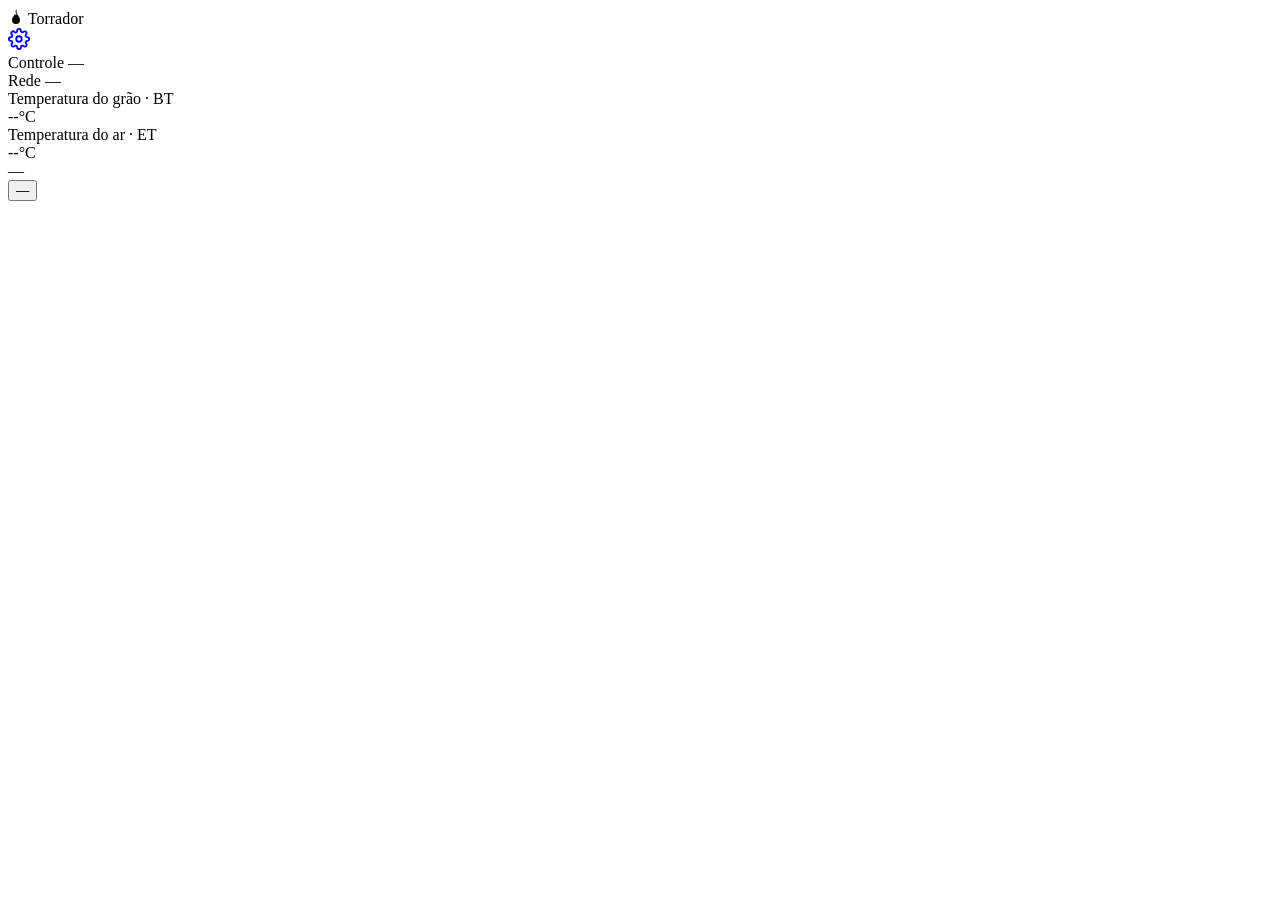
==== data/index.html @ 2ae7d633 "Add lightweight resource/health monitor (heap, loop rate, RSSI) New diag module samples cheap O(1) S" ====
<!doctype html>
<html lang="pt-BR">
<head>
  <meta charset="utf-8">
  <meta name="viewport" content="width=device-width, initial-scale=1">
  <title>Torrador</title>
  <link rel="stylesheet" href="/style.css">
</head>
<body>
  <main class="wrap">
    <div class="topbar">
      <div class="brand">
        <span class="mark" aria-hidden="true">
          <svg width="16" height="16" viewBox="0 0 24 24" fill="currentColor">
            <path d="M13 2c-1.6 2.3-2.2 4-1 6 .9 1.5.6 2.8-.4 3.7.3-1.6-.5-2.5-1.2-3-.2 2-1.6 3-2.6 4.4C6.6 14.7 6 16.2 6 18a6 6 0 0 0 12 0c0-3.2-1.8-5.6-3.4-7.6C13 8.4 12.3 6 13 2z"/>
          </svg>
        </span>
        <span class="name" id="brand">Torrador</span>
      </div>
      <a class="iconbtn" href="/settings" aria-label="Configurações" title="Configurações">
        <svg width="22" height="22" viewBox="0 0 24 24" fill="none" stroke="currentColor"
             stroke-width="2" stroke-linecap="round" stroke-linejoin="round">
          <circle cx="12" cy="12" r="3"/>
          <path d="M19.4 15a1.65 1.65 0 0 0 .33 1.82l.06.06a2 2 0 1 1-2.83 2.83l-.06-.06a1.65 1.65 0 0 0-1.82-.33 1.65 1.65 0 0 0-1 1.51V21a2 2 0 0 1-4 0v-.09A1.65 1.65 0 0 0 9 19.4a1.65 1.65 0 0 0-1.82.33l-.06.06a2 2 0 1 1-2.83-2.83l.06-.06a1.65 1.65 0 0 0 .33-1.82 1.65 1.65 0 0 0-1.51-1H3a2 2 0 0 1 0-4h.09A1.65 1.65 0 0 0 4.6 9a1.65 1.65 0 0 0-.33-1.82l-.06-.06a2 2 0 1 1 2.83-2.83l.06.06a1.65 1.65 0 0 0 1.82.33H9a1.65 1.65 0 0 0 1-1.51V3a2 2 0 0 1 4 0v.09a1.65 1.65 0 0 0 1 1.51 1.65 1.65 0 0 0 1.82-.33l.06-.06a2 2 0 1 1 2.83 2.83l-.06.06a1.65 1.65 0 0 0-.33 1.82V9a1.65 1.65 0 0 0 1.51 1H21a2 2 0 0 1 0 4h-.09a1.65 1.65 0 0 0-1.51 1z"/>
        </svg>
      </a>
    </div>

    <div class="readout">
      <div class="strip">
        <div class="stat">
          <span class="stat-label">Controle</span>
          <span class="stat-val"><span class="ico" id="modeIco"></span><span class="txt" id="mode">—</span></span>
        </div>
        <div class="stat">
          <span class="stat-label" id="netLabel">Rede</span>
          <span class="stat-val"><span class="ico" id="netIco"></span><span class="txt" id="net">—</span></span>
        </div>
      </div>
      <div>
        <span class="eyebrow">Temperatura do grão · BT</span>
        <div class="hero"><span class="val" id="bt">--</span><span class="unit">°C</span></div>
        <!-- Faixa de controle: pertence ao BT, então vive colada a ele (só em Automático). -->
        <div class="range heat" id="band" hidden>
          <div class="range-head">
            <span class="range-lbl">Faixa de controle</span>
            <span class="range-now" id="bandNow">—</span>
          </div>
          <div class="range-track">
            <div class="range-fill" id="bandFill"></div>
            <div class="range-marker" id="bandMarker"></div>
          </div>
          <div class="range-ends">
            <span>mín <b id="bandMin">—</b></span>
            <span>máx <b id="bandMax">—</b></span>
          </div>
        </div>
      </div>
      <div>
        <span class="eyebrow">Temperatura do ar · ET</span>
        <div class="hero small"><span class="val" id="et">--</span><span class="unit">°C</span></div>
      </div>
      <div class="chip" id="state"><span class="dot"></span><span id="stateLabel">—</span></div>
    </div>

    <div class="actions">
      <button id="startstop" class="btn block primary">—</button>
      <button id="clear" class="btn block ghost" hidden>Destravar</button>
    </div>

    <!-- Monitor de recursos: discreto, sem cor, só saúde do equipamento.
         Cada indicador leva um ícone de traço fino + o valor. -->
    <footer class="diag" id="diag" hidden>
      <span title="Memória RAM livre"><i class="di" id="icoRam"></i><b id="diagHeap">—</b></span>
      <span title="Iterações do laço por segundo (folga de CPU)"><i class="di" id="icoCpu"></i><b id="diagLoop">—</b></span>
      <span title="Intensidade do sinal Wi-Fi" id="rssiWrap" hidden><i class="di" id="icoWifi"></i><b id="diagRssi">—</b></span>
      <span title="Tempo ligado"><i class="di" id="icoUp"></i><b id="diagUp">—</b></span>
    </footer>
  </main>

  <script>
    const $ = (id) => document.getElementById(id);

    // Uptime compacto: 45s · 12min · 3h 20m · 2d 4h
    const fmtUptime = (s) => {
      if (s < 60) return `${s}s`;
      const m = Math.floor(s / 60);
      if (m < 60) return `${m}min`;
      const h = Math.floor(m / 60);
      if (h < 24) return `${h}h ${m % 60}m`;
      return `${Math.floor(h / 24)}d ${h % 24}h`;
    };

    const MODES = { manual: 'Manual', auto: 'Automático', artisan: 'Artisan' };

    // Inline stroke icons (match the product's gear/wifi style). Injected by mode/net.
    const SVG = (p) => '<svg viewBox="0 0 24 24" fill="none" stroke="currentColor" stroke-width="2" '
      + 'stroke-linecap="round" stroke-linejoin="round">' + p + '</svg>';
    const MODE_ICON = {
      manual:  SVG('<circle cx="12" cy="8" r="3.2"/><path d="M5.5 20a6.5 6.5 0 0 1 13 0"/>'),
      auto:    SVG('<path d="M20 12a8 8 0 1 1-2.34-5.66"/><path d="M20 4v4h-4"/>'),
      artisan: SVG('<path d="M4 4v16h16"/><path d="M7 15l3.5-4 3 2.2L20 7"/>'),
    };
    const ICON_AP  = SVG('<circle cx="12" cy="12" r="2.2"/><path d="M8.2 8.2a5.4 5.4 0 0 0 0 7.6"/>'
      + '<path d="M15.8 8.2a5.4 5.4 0 0 1 0 7.6"/><path d="M5.6 5.6a9 9 0 0 0 0 12.8"/>'
      + '<path d="M18.4 5.6a9 9 0 0 1 0 12.8"/>');
    const ICON_STA = SVG('<path d="M4.5 9.5a11 11 0 0 1 15 0"/><path d="M7.5 12.8a7 7 0 0 1 9 0"/>'
      + '<path d="M10.5 16a3 3 0 0 1 3 0"/><circle cx="12" cy="18.8" r="1" fill="currentColor" stroke="none"/>');
    const STATES = {
      IDLE:    { label: 'Parado',                color: '#78716c' },
      RUN:     { label: 'Aquecendo',             color: '#d97706' },
      HOLD:    { label: 'Temperatura OK',         color: '#15803d' },
      LOCKOUT: { label: 'Falha — destrave',       color: '#b91c1c' },
      ESTOP:   { label: 'Emergência — destrave',  color: '#b91c1c' },
      FAULT:   { label: 'Falha no sensor BT',     color: '#b91c1c' },
    };

    fetch('/brand').then(r => r.json()).then(b => {
      if (b && b.name) { document.title = b.name; $('brand').textContent = b.name; }
    }).catch(() => {});

    // Wi-Fi RSSI (dBm) -> porcentagem. -100 dBm ≈ 0%, -50 dBm ≈ 100%.
    const rssiPct = (dbm) => Math.max(0, Math.min(100, Math.round(2 * (dbm + 100))));

    // Ícones do monitor (mesmo traço fino da UI), injetados uma vez.
    $('icoRam').innerHTML  = SVG('<rect x="6" y="8" width="12" height="8" rx="1"/>'
      + '<path d="M9 8V6M12 8V6M15 8V6M9 18v-2M12 18v-2M15 18v-2"/>');            // chip de memória
    $('icoCpu').innerHTML  = SVG('<path d="M3 12h4l2 5 4-11 2 6h6"/>');            // pulso (atividade)
    $('icoWifi').innerHTML = SVG('<path d="M5 9.5a11 11 0 0 1 14 0"/>'
      + '<path d="M8 12.6a7 7 0 0 1 8 0"/><path d="M10.7 15.6a3 3 0 0 1 2.6 0"/>'
      + '<circle cx="12" cy="18.4" r=".7" fill="currentColor" stroke="none"/>');  // sinal wi-fi
    $('icoUp').innerHTML   = SVG('<circle cx="12" cy="12" r="8"/><path d="M12 8v4l2.5 2"/>'); // relógio

    async function poll() {
      try {
        const s = await (await fetch('/status')).json();
        $('mode').textContent = MODES[s.mode] || s.mode;
        $('modeIco').innerHTML = MODE_ICON[s.mode] || '';
        // Rede: rótulo humano ("Rede própria" p/ AP, "Conectado" p/ STA) + nome (SSID).
        const ap = s.net === 'AP';
        $('netLabel').textContent = ap ? 'Rede própria' : 'Conectado';
        $('netIco').innerHTML = ap ? ICON_AP : ICON_STA;
        $('net').textContent = s.ssid || '—';
        const temp = (v) => (v === null || v === undefined) ? '--' : v.toFixed(1);
        $('bt').textContent = temp(s.bt_c);
        $('et').textContent = temp(s.et_c);

        const st = STATES[s.state] || { label: s.state, color: '#78716c' };
        $('state').style.color = st.color;
        $('stateLabel').textContent = st.label;

        // Faixa de controle — só em Automático; mostra onde o BT está entre mín e máx.
        const band = $('band');
        if (s.mode === 'auto' && s.min_c != null && s.max_c != null) {
          band.hidden = false;
          $('bandMin').textContent = s.min_c + '°';
          $('bandMax').textContent = s.max_c + '°';
          const span = s.max_c - s.min_c;
          let pct = (s.bt_c == null || span <= 0) ? 0 : ((s.bt_c - s.min_c) / span) * 100;
          pct = Math.max(0, Math.min(100, pct));
          $('bandFill').style.width = pct + '%';
          $('bandMarker').style.left = pct + '%';
          // Satisfeito (verde) quando o processo segura a temperatura (HOLD) ou BT ≥ máx;
          // caso contrário está aquecendo (ember).
          const satisfied = s.state === 'HOLD' || (s.bt_c != null && s.bt_c >= s.max_c);
          band.className = 'range ' + (satisfied ? 'ok' : 'heat');
          $('bandNow').textContent = s.bt_c == null ? '—'
            : (s.bt_c < s.min_c ? 'abaixo' : s.bt_c >= s.max_c ? 'no topo' : 'dentro');
        } else {
          band.hidden = true;
        }

        const ss = $('startstop');
        if (s.mode === 'artisan') {
          ss.textContent = 'Parada de emergência';
          ss.className = 'btn block danger';
        } else {
          ss.textContent = s.process_on ? 'Parar' : 'Iniciar';
          ss.className = 'btn block ' + (s.process_on ? 'danger' : 'primary');
        }
        $('clear').hidden = !(s.state === 'LOCKOUT' || s.state === 'ESTOP');

        // Monitor de recursos (rodapé). Só leituras baratas vindas do firmware.
        const d = s.diag;
        if (d) {
          const pct = d.heap_size ? Math.round((d.free_heap / d.heap_size) * 100) : 0;
          $('diagHeap').textContent = `${pct}%`;
          const lps = d.lps >= 1000 ? Math.round(d.lps / 1000) + 'k' : d.lps;
          $('diagLoop').textContent = `${lps} laços/s`;
          if (d.rssi) { $('rssiWrap').hidden = false; $('diagRssi').textContent = `${rssiPct(d.rssi)}%`; }
          else { $('rssiWrap').hidden = true; }
          $('diagUp').textContent = fmtUptime(d.uptime_s);
          $('diag').hidden = false;
        }
      } catch (e) { /* transient — keep last values */ }
    }

    async function cmd(c) {
      try {
        await fetch('/command', { method: 'POST', body: new URLSearchParams({ cmd: c }) });
        await poll();
      } catch (e) { /* ignore */ }
    }
    $('startstop').addEventListener('click', () => cmd('startstop'));
    $('clear').addEventListener('click', () => cmd('clear'));

    poll();
    setInterval(poll, 1000);
  </script>
</body>
</html>
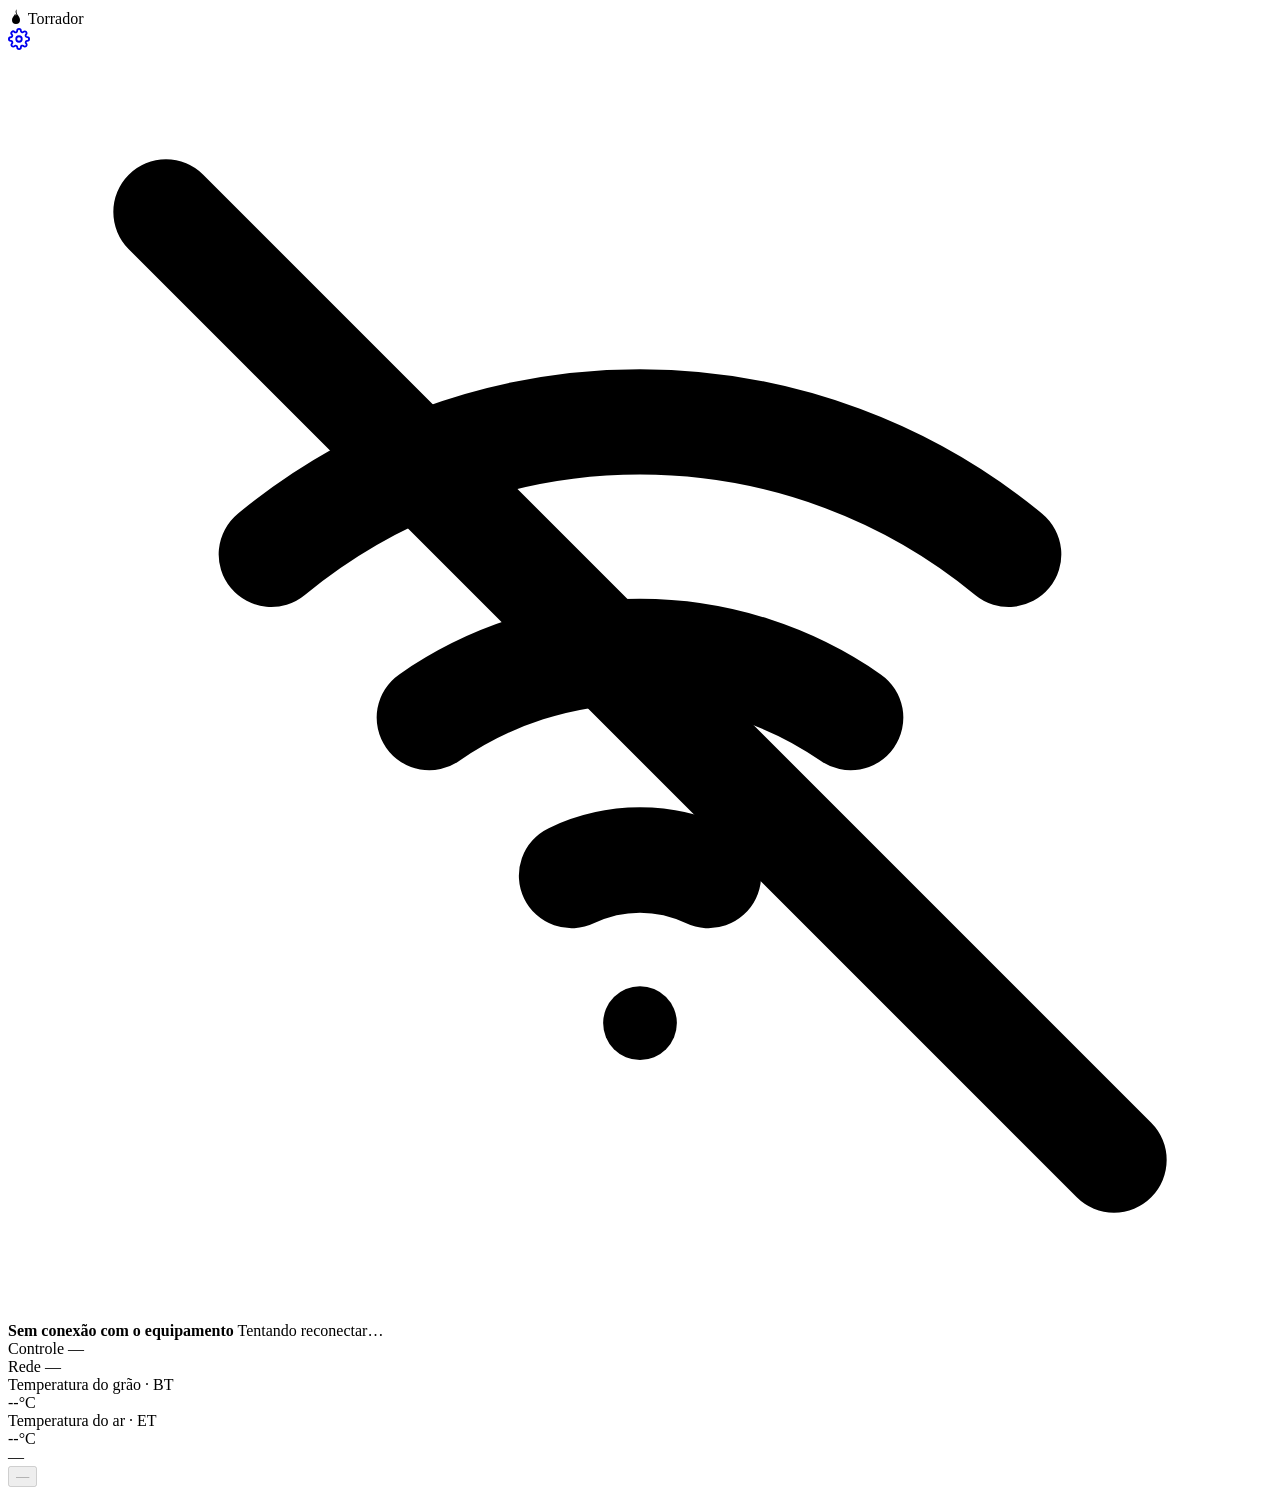
==== commit 4fff6523: "Home: unify mode-detail slot below temperatures; clarify Artisan heat command Move the control band " ====
--- a/data/index.html
+++ b/data/index.html
@@ -4,7 +4,8 @@
   <meta charset="utf-8">
   <meta name="viewport" content="width=device-width, initial-scale=1">
   <title>Torrador</title>
-  <link rel="stylesheet" href="/style.css">
+  <!-- bump ?v= sempre que style.css mudar (invalida o cache longo do navegador) -->
+  <link rel="stylesheet" href="/style.css?v=6">
 </head>
 <body>
   <main class="wrap">
@@ -17,7 +18,7 @@
         </span>
         <span class="name" id="brand">Torrador</span>
       </div>
-      <a class="iconbtn" href="/settings" aria-label="Configurações" title="Configurações">
+      <a class="iconbtn" id="cfgLink" href="/settings" aria-label="Configurações" title="Configurações">
         <svg width="22" height="22" viewBox="0 0 24 24" fill="none" stroke="currentColor"
              stroke-width="2" stroke-linecap="round" stroke-linejoin="round">
           <circle cx="12" cy="12" r="3"/>
@@ -26,6 +27,16 @@
       </a>
     </div>
 
+    <!-- Banner de indisponibilidade: fica fora do .readout para não esmaecer junto. -->
+    <div class="offbar" id="offlineBanner" role="status" aria-live="polite" hidden>
+      <span class="offbar-ico" id="offIco" aria-hidden="true"></span>
+      <div class="offbar-txt">
+        <b>Sem conexão com o equipamento</b>
+        <span>Tentando reconectar…</span>
+      </div>
+      <span class="offbar-dot" aria-hidden="true"></span>
+    </div>
+
     <div class="readout">
       <div class="strip">
         <div class="stat">
@@ -40,27 +51,53 @@
       <div>
         <span class="eyebrow">Temperatura do grão · BT</span>
         <div class="hero"><span class="val" id="bt">--</span><span class="unit">°C</span></div>
-        <!-- Faixa de controle: pertence ao BT, então vive colada a ele (só em Automático). -->
-        <div class="range heat" id="band" hidden>
-          <div class="range-head">
-            <span class="range-lbl">Faixa de controle</span>
-            <span class="range-now" id="bandNow">—</span>
-          </div>
-          <div class="range-track">
-            <div class="range-fill" id="bandFill"></div>
-            <div class="range-marker" id="bandMarker"></div>
-          </div>
-          <div class="range-ends">
-            <span>mín <b id="bandMin">—</b></span>
-            <span>máx <b id="bandMax">—</b></span>
-          </div>
-        </div>
       </div>
       <div>
         <span class="eyebrow">Temperatura do ar · ET</span>
         <div class="hero small"><span class="val" id="et">--</span><span class="unit">°C</span></div>
       </div>
       <div class="chip" id="state"><span class="dot"></span><span id="stateLabel">—</span></div>
+
+      <!-- Detalhe do modo: abaixo das leituras, num slot único, para que BT/ET/estado
+           fiquem idênticos nos três modos. Só um destes aparece por vez (manual: nenhum). -->
+      <!-- Faixa de controle do BT — só em Automático (posição do BT entre mín/máx). -->
+      <div class="range mode-detail heat" id="band" hidden>
+        <div class="range-head">
+          <span class="range-lbl">Faixa de controle · BT</span>
+          <span class="range-now" id="bandNow">—</span>
+        </div>
+        <div class="range-track">
+          <div class="range-fill" id="bandFill"></div>
+          <div class="range-marker" id="bandMarker"></div>
+        </div>
+        <div class="range-ends">
+          <span>mín <b id="bandMin">—</b></span>
+          <span>máx <b id="bandMax">—</b></span>
+        </div>
+      </div>
+
+      <!-- Comando do Artisan — só no modo Artisan. Cabeçalho traz o vínculo MODBUS;
+           cada linha é um comando. Hoje só Aquecimento (tambor/ar podem vir depois). -->
+      <div class="artisan-cmd mode-detail" id="artisan" hidden>
+        <div class="range-head">
+          <span class="range-lbl">Comando do Artisan</span>
+          <span class="art-link" id="artLink">—</span>
+        </div>
+        <div class="range heat" id="artHeat">
+          <div class="range-head">
+            <span class="range-sub">Aquecimento</span>
+            <span class="range-now" id="artPow">—</span>
+          </div>
+          <div class="range-track">
+            <div class="range-fill" id="artFill"></div>
+            <div class="range-marker" id="artThr"></div>
+          </div>
+          <div class="range-ends">
+            <span>desligado</span>
+            <span>aciona acima de <b id="artThrLbl">—</b></span>
+          </div>
+        </div>
+      </div>
     </div>
 
     <div class="actions">
@@ -130,10 +167,52 @@
       + '<path d="M8 12.6a7 7 0 0 1 8 0"/><path d="M10.7 15.6a3 3 0 0 1 2.6 0"/>'
       + '<circle cx="12" cy="18.4" r=".7" fill="currentColor" stroke="none"/>');  // sinal wi-fi
     $('icoUp').innerHTML   = SVG('<circle cx="12" cy="12" r="8"/><path d="M12 8v4l2.5 2"/>'); // relógio
+    // Wi-fi cortado (banner offline): sinal + barra diagonal.
+    $('offIco').innerHTML  = SVG('<path d="M5 9.5a11 11 0 0 1 14 0"/>'
+      + '<path d="M8 12.6a7 7 0 0 1 8 0"/><path d="M10.7 15.6a3 3 0 0 1 2.6 0"/>'
+      + '<circle cx="12" cy="18.4" r=".7" fill="currentColor" stroke="none"/>'
+      + '<path d="M3 3l18 18"/>');
+
+    // Sinaliza indisponibilidade do equipamento: esmaece as leituras (marcando-as
+    // como não-atuais), mostra o banner de reconexão e desabilita os comandos.
+    function setOffline(on) {
+      if (document.body.classList.contains('offline') === on) return; // já no estado
+      document.body.classList.toggle('offline', on);
+      $('offlineBanner').hidden = !on;
+      $('startstop').disabled = on;   // não dá para comandar um equipamento offline
+      $('clear').disabled = on;
+      // A engrenagem é um link: navegar até /settings offline não carrega, então
+      // bloqueamos clique (CSS) e foco por teclado, e sinalizamos via aria.
+      const cfg = $('cfgLink');
+      cfg.setAttribute('aria-disabled', on ? 'true' : 'false');
+      cfg.tabIndex = on ? -1 : 0;
+    }
+
+    // Guard contra requests empilhadas: com o ESP desligado o fetch fica pendurado
+    // até o timeout, então nunca deixamos uma nova poll começar antes da anterior.
+    let inFlight = false;
+    // Duas falhas seguidas (~2–3 s) antes de declarar offline — uma request perdida
+    // isolada não deve piscar a interface.
+    let misses = 0;
 
     async function poll() {
+      if (inFlight) return;
+      inFlight = true;
       try {
-        const s = await (await fetch('/status')).json();
+        // Timeout próprio: um host morto não rejeita o fetch rápido (o socket
+        // pendura por dezenas de segundos), então abortamos em 2,5 s.
+        const ac = new AbortController();
+        const t = setTimeout(() => ac.abort(), 2500);
+        let s;
+        try {
+          const r = await fetch('/status', { signal: ac.signal });
+          if (!r.ok) throw new Error('http ' + r.status);
+          s = await r.json();
+        } finally {
+          clearTimeout(t);
+        }
+        misses = 0;
+        setOffline(false);
         $('mode').textContent = MODES[s.mode] || s.mode;
         $('modeIco').innerHTML = MODE_ICON[s.mode] || '';
         // Rede: rótulo humano ("Rede própria" p/ AP, "Conectado" p/ STA) + nome (SSID).
@@ -163,22 +242,54 @@
           // Satisfeito (verde) quando o processo segura a temperatura (HOLD) ou BT ≥ máx;
           // caso contrário está aquecendo (ember).
           const satisfied = s.state === 'HOLD' || (s.bt_c != null && s.bt_c >= s.max_c);
-          band.className = 'range ' + (satisfied ? 'ok' : 'heat');
+          band.className = 'range mode-detail ' + (satisfied ? 'ok' : 'heat');
           $('bandNow').textContent = s.bt_c == null ? '—'
             : (s.bt_c < s.min_c ? 'abaixo' : s.bt_c >= s.max_c ? 'no topo' : 'dentro');
         } else {
           band.hidden = true;
         }
 
+        // Comando do Artisan — só no modo Artisan: vínculo (atividade recente do
+        // Artisan) + potência pedida, com o limiar de acionamento marcado no medidor.
+        const artisan = $('artisan');
+        if (s.mode === 'artisan') {
+          artisan.hidden = false;
+          const linked = !!s.artisan_linked;
+          const thr = s.artisan_threshold || 0;
+          const pow = linked ? (s.artisan_power || 0) : null;   // sem vínculo, potência é irrelevante
+          $('artLink').textContent = linked ? '● conectado' : '● sem conexão';
+          $('artLink').style.color = linked ? '#166534' : '#b91c1c';
+          $('artPow').textContent = pow == null ? '—' : pow + '%';
+          $('artThrLbl').textContent = thr + '%';
+          $('artFill').style.width = (pow == null ? 0 : pow) + '%';
+          $('artThr').style.left = thr + '%';
+          const heating = pow != null && pow > thr;
+          $('artHeat').className = 'range ' + (heating ? 'heat' : 'off');
+        } else {
+          artisan.hidden = true;
+        }
+
         const ss = $('startstop');
+        const latched = (s.state === 'LOCKOUT' || s.state === 'ESTOP');
         if (s.mode === 'artisan') {
-          ss.textContent = 'Parada de emergência';
-          ss.className = 'btn block danger';
+          // O botão é a parada de emergência; uma vez travado, ele próprio vira a
+          // ação de destravar (sem botão extra) — como Iniciar/Parar no manual.
+          if (latched) {
+            ss.textContent = 'Destravar';
+            ss.className = 'btn block ghost';
+            ss.dataset.cmd = 'clear';
+          } else {
+            ss.textContent = 'Parada de emergência';
+            ss.className = 'btn block danger';
+            ss.dataset.cmd = 'startstop';
+          }
+          $('clear').hidden = true;   // no Artisan, o mesmo botão faz as duas ações
         } else {
           ss.textContent = s.process_on ? 'Parar' : 'Iniciar';
           ss.className = 'btn block ' + (s.process_on ? 'danger' : 'primary');
-        }
-        $('clear').hidden = !(s.state === 'LOCKOUT' || s.state === 'ESTOP');
+          ss.dataset.cmd = 'startstop';
+          $('clear').hidden = !latched;
+        }
 
         // Monitor de recursos (rodapé). Só leituras baratas vindas do firmware.
         const d = s.diag;
@@ -186,13 +297,19 @@
           const pct = d.heap_size ? Math.round((d.free_heap / d.heap_size) * 100) : 0;
           $('diagHeap').textContent = `${pct}%`;
           const lps = d.lps >= 1000 ? Math.round(d.lps / 1000) + 'k' : d.lps;
-          $('diagLoop').textContent = `${lps} laços/s`;
+          $('diagLoop').textContent = `${lps}`;
           if (d.rssi) { $('rssiWrap').hidden = false; $('diagRssi').textContent = `${rssiPct(d.rssi)}%`; }
           else { $('rssiWrap').hidden = true; }
           $('diagUp').textContent = fmtUptime(d.uptime_s);
           $('diag').hidden = false;
         }
-      } catch (e) { /* transient — keep last values */ }
+      } catch (e) {
+        // Falha de conexão: após 2 seguidas, entra em modo offline (leituras
+        // esmaecidas + banner). A poll continua rodando e recupera sozinha.
+        if (++misses >= 2) setOffline(true);
+      } finally {
+        inFlight = false;
+      }
     }
 
     async function cmd(c) {
@@ -201,7 +318,7 @@
         await poll();
       } catch (e) { /* ignore */ }
     }
-    $('startstop').addEventListener('click', () => cmd('startstop'));
+    $('startstop').addEventListener('click', () => cmd($('startstop').dataset.cmd || 'startstop'));
     $('clear').addEventListener('click', () => cmd('clear'));
 
     poll();
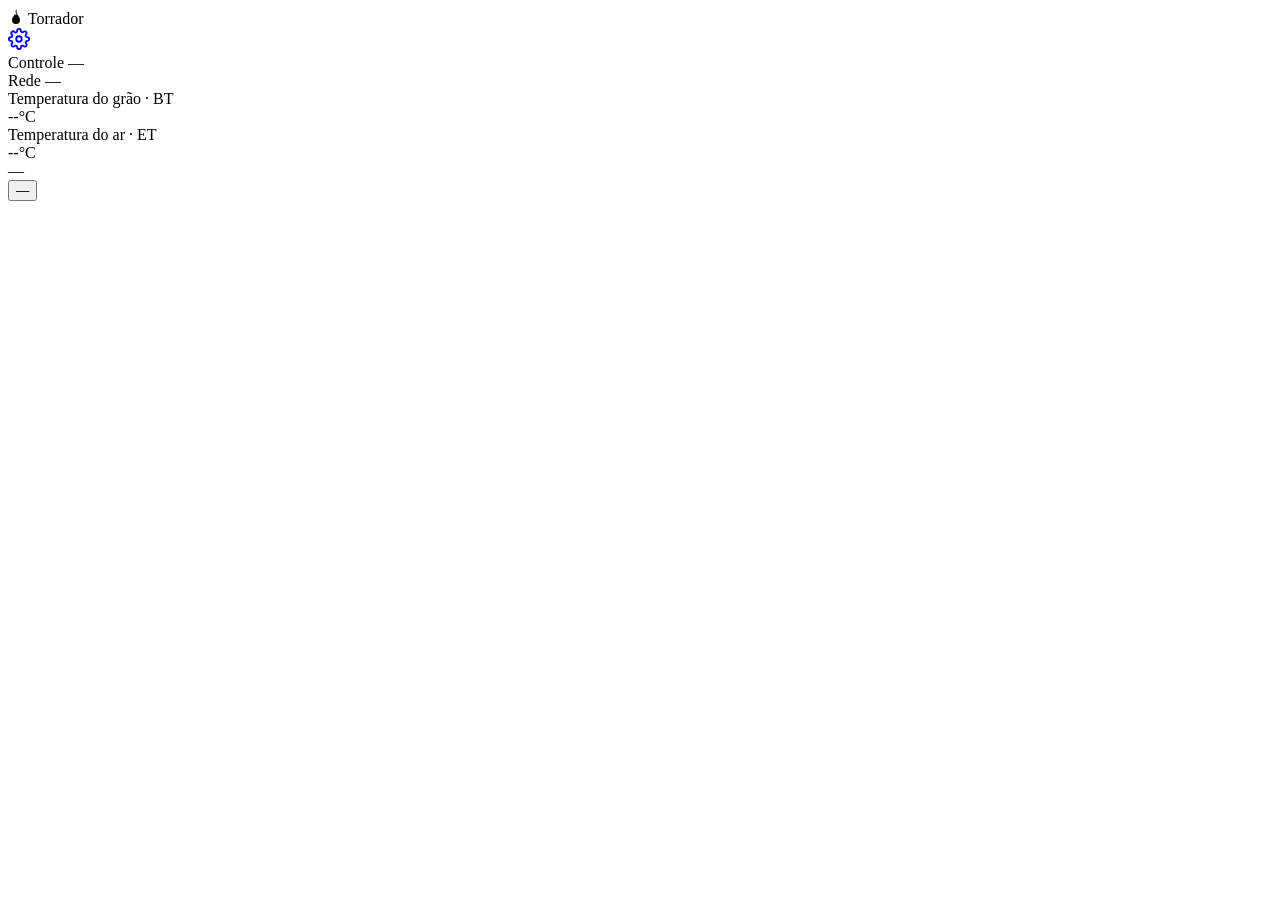
==== commit 48b19a6e: "Artisan: base connection label on open MODBUS socket, not recent polling The "conectado / sem conexã" ====
--- a/data/index.html
+++ b/data/index.html
@@ -249,8 +249,8 @@
           band.hidden = true;
         }
 
-        // Comando do Artisan — só no modo Artisan: vínculo (atividade recente do
-        // Artisan) + potência pedida, com o limiar de acionamento marcado no medidor.
+        // Comando do Artisan — só no modo Artisan: vínculo (conexão MODBUS aberta
+        // com o Artisan) + potência pedida, com o limiar de acionamento marcado no medidor.
         const artisan = $('artisan');
         if (s.mode === 'artisan') {
           artisan.hidden = false;
